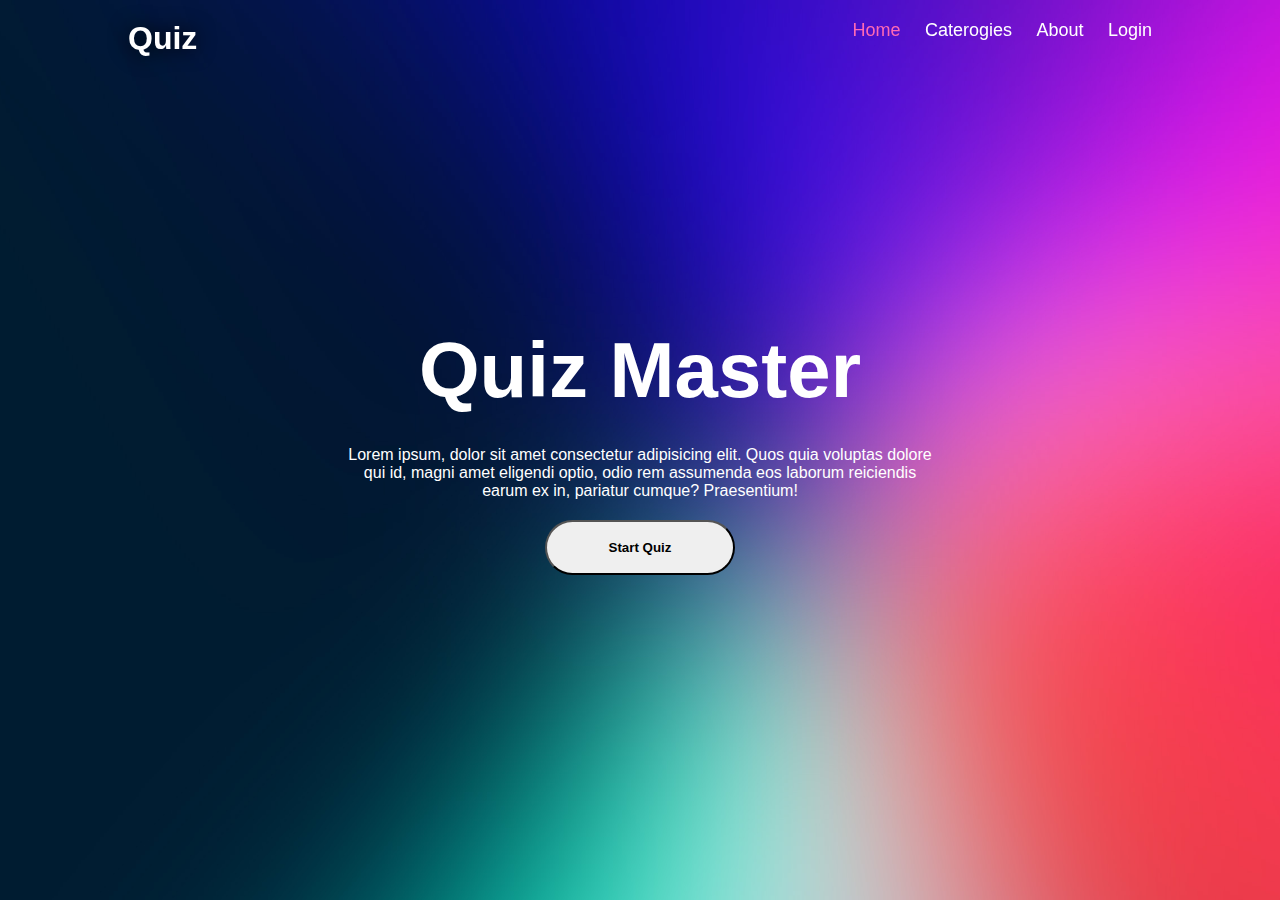
==== index.html @ 3edd4590 "home screen" ====
<!DOCTYPE html>
<html lang="en">
<head>
    <meta charset="UTF-8">
    <meta name="viewport" content="width=device-width, initial-scale=1.0">
    <title>Quiz-Master</title>
    <link rel="stylesheet" href="index.css">
</head>
<body>
    <main class="main">
        <header class="header">
            <a href="#" class="logo">Quiz</a>
            <nav class="navbar">
                <a href="#" class="active">Home</a>
                <a href="#">Caterogies</a>
                <a href="#">About</a>
                <a href="#">Login</a>
            </nav>
        </header>
        <section class="home">
        <div class="home-content">
            <h1 id="heading">Quiz Master</h1>
            <p id="details"> Lorem ipsum, dolor sit amet consectetur adipisicing elit. Quos quia voluptas dolore qui id, magni amet eligendi optio, odio rem assumenda eos laborum reiciendis earum ex in, pariatur cumque? Praesentium!</p>
            <button type="submit" class="button">Start Quiz</button>
        </div>
    </section>
    </main>
 
    
   
</body>
</html>
---- index.css ----
*{
    margin: 0;
    padding: 0;
    box-sizing: border-box;
    font-family: 'Trebuchet MS', 'Lucida Sans Unicode', 'Lucida Grande', 'Lucida Sans', Arial, sans-serif;
}

body{
    color: white;
}

.header{
    position: fixed;
    top: 0;
    left: 0;
    width: 100%;
    padding: 20px 10%;
    background: transparent;
    display: flex;
    justify-content: space-between;
    z-index: 100;

}

.logo{
    font-size: 32px;
    color: white;
    text-decoration: none;
    font-weight: 700;
    filter: drop-shadow(0px 0px 10px black);
    
}

.navbar a{
    color: white;
    text-decoration: none;
    display: inline-block;
    justify-content: space-between;
    font-size: 18px;
    font-weight: 80;
    margin-left: 20px;
    transition: transform 0.3s ease, color 0.3s ease;
}

.navbar a:hover,
.navbar a.active{
    color: hotpink;
}
.navbar a:hover{
    transform: scale(1.2);
}

.main{
    min-height: 100vh;
    background: url('background.jpg')no-repeat;
    background-size: cover;
    background-position: center;
}

.home{
    height: 100vh;
    width: 100%;
    display: flex;
    justify-content: center;
    align-items: center;
}
.home-content{
    
    max-width: 600px;
    display: flex;
    flex-direction: column;
    justify-items: center;
    align-items: center;
}

#heading{
    
    font-size: 78px;
     font-weight: 700;
     margin-bottom: 30px;

}

#details{
    margin-bottom: 20px;
    font-size: 16px;
    text-align: center;
}

.button{
    font-family: 'Trebuchet MS', 'Lucida Sans Unicode', 'Lucida Grande', 'Lucida Sans', Arial, sans-serif;
    font-weight: 600;
    width: 190px;
    height: 55px;
    border-radius: 40px;
    transition: transform 0.3s ease, color 0.3s ease;
    cursor: pointer;
    
}

.button:hover{
    color: rgb(48, 195, 206);
    transform: scale(1.2);
}
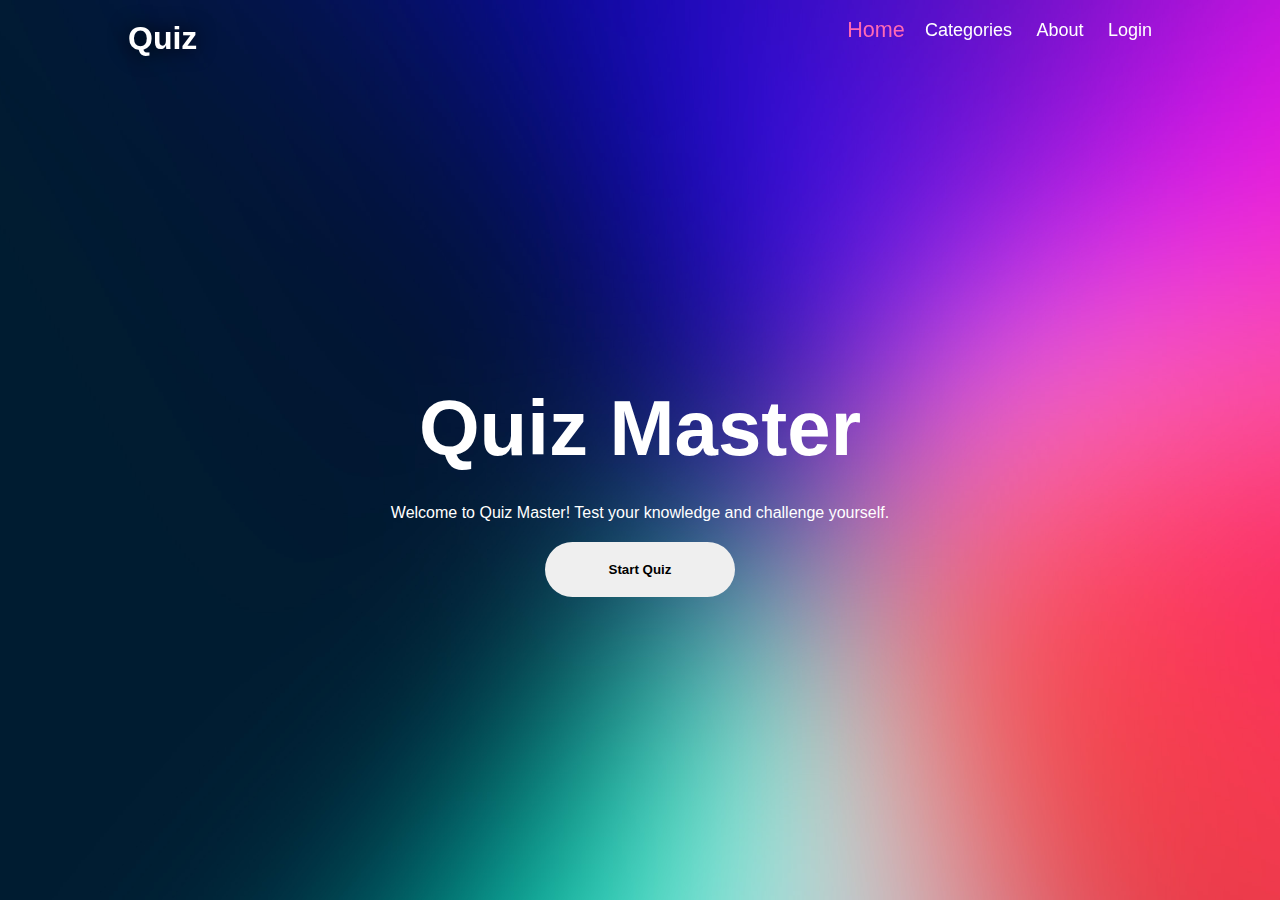
==== commit 733861e8: "ui" ====
--- a/index.html
+++ b/index.html
@@ -1,32 +1,43 @@
 <!DOCTYPE html>
 <html lang="en">
 <head>
-    <meta charset="UTF-8">
-    <meta name="viewport" content="width=device-width, initial-scale=1.0">
-    <title>Quiz-Master</title>
-    <link rel="stylesheet" href="index.css">
+  <meta charset="UTF-8" />
+  <meta name="viewport" content="width=device-width, initial-scale=1.0" />
+  <title>Quiz Master | Home</title>
+  <link rel="stylesheet" href="index.css" />
 </head>
 <body>
-    <main class="main">
-        <header class="header">
-            <a href="#" class="logo">Quiz</a>
-            <nav class="navbar">
-                <a href="#" class="active">Home</a>
-                <a href="#">Caterogies</a>
-                <a href="#">About</a>
-                <a href="#">Login</a>
-            </nav>
-        </header>
-        <section class="home">
-        <div class="home-content">
-            <h1 id="heading">Quiz Master</h1>
-            <p id="details"> Lorem ipsum, dolor sit amet consectetur adipisicing elit. Quos quia voluptas dolore qui id, magni amet eligendi optio, odio rem assumenda eos laborum reiciendis earum ex in, pariatur cumque? Praesentium!</p>
-            <button type="submit" class="button">Start Quiz</button>
-        </div>
+  <main class="main">
+    <header class="header">
+
+      <a href="index.html" class="logo">Quiz</a>
+      <nav class="navbar">
+        <a href="index.html" class="active">Home</a>
+        <a href="#">Categories</a>
+        <a href="#">About</a>
+        <a href="#">Login</a>
+      </nav>
+    </header>
+
+    <section class="home active">
+      <div class="home-content">
+        <h1 id="heading">Quiz Master</h1>
+        <p id="details">
+          Welcome to Quiz Master! Test your knowledge and challenge yourself.
+        </p>
+     
+        <button class="button" id="startQuiz">Start Quiz</button>
+      </div>
     </section>
-    </main>
- 
-    
-   
+  </main>
+
+  <script>
+    document.addEventListener("DOMContentLoaded", function () {
+      const startQuizButton = document.getElementById("startQuiz");
+      startQuizButton.addEventListener("click", () => {
+        window.location.href = "categories.html";
+      });
+    });
+  </script>
 </body>
-</html>+</html>
--- a/index.css
+++ b/index.css
@@ -1,15 +1,13 @@
-*{
+* {
     margin: 0;
     padding: 0;
     box-sizing: border-box;
     font-family: 'Trebuchet MS', 'Lucida Sans Unicode', 'Lucida Grande', 'Lucida Sans', Arial, sans-serif;
-}
-
-body{
-    color: white;
-}
-
-.header{
+  }
+  body {
+    color: white;
+  }
+  .header {
     position: fixed;
     top: 0;
     left: 0;
@@ -19,93 +17,250 @@
     display: flex;
     justify-content: space-between;
     z-index: 100;
-
-}
-
-.logo{
+  }
+  .logo {
     font-size: 32px;
     color: white;
     text-decoration: none;
     font-weight: 700;
     filter: drop-shadow(0px 0px 10px black);
-    
-}
-
-.navbar a{
+  }
+  .navbar a {
     color: white;
     text-decoration: none;
     display: inline-block;
-    justify-content: space-between;
     font-size: 18px;
-    font-weight: 80;
     margin-left: 20px;
     transition: transform 0.3s ease, color 0.3s ease;
-}
-
-.navbar a:hover,
-.navbar a.active{
+  }
+  .navbar a.active,
+  .navbar a:hover {
     color: hotpink;
-}
-.navbar a:hover{
     transform: scale(1.2);
-}
-
-.main{
+  }
+  .main {
     min-height: 100vh;
-    background: url('background.jpg')no-repeat;
+    background: url('background.jpg') no-repeat;
     background-size: cover;
     background-position: center;
-}
-
-.home{
-    height: 100vh;
+    padding-top: 80px;
+  }
+
+  .home,
+  .quiz-section,
+  .result-section {
+    height: calc(100vh - 80px);
     width: 100%;
-    display: flex;
-    justify-content: center;
-    align-items: center;
-}
-.home-content{
-    
+    display: none;
+    justify-content: center;
+    align-items: center;
+    position: relative;
+  }
+  .home.active,
+  .quiz-section.active,
+  .result-section.active {
+    display: flex;
+  }
+  .home-content {
     max-width: 600px;
     display: flex;
     flex-direction: column;
-    justify-items: center;
-    align-items: center;
-}
-
-#heading{
-    
+    align-items: center;
+    text-align: center;
+  }
+  #heading {
     font-size: 78px;
-     font-weight: 700;
-     margin-bottom: 30px;
-
-}
-
-#details{
+    font-weight: 700;
+    margin-bottom: 30px;
+  }
+  #details {
     margin-bottom: 20px;
     font-size: 16px;
-    text-align: center;
-}
-
-.button{
-    font-family: 'Trebuchet MS', 'Lucida Sans Unicode', 'Lucida Grande', 'Lucida Sans', Arial, sans-serif;
+  }
+  .button {
+    font-family: inherit;
     font-weight: 600;
     width: 190px;
     height: 55px;
     border-radius: 40px;
     transition: transform 0.3s ease, color 0.3s ease;
     cursor: pointer;
-    
-}
-
-.button:hover{
+    border: none;
+  }
+  .button:hover {
     color: rgb(48, 195, 206);
     transform: scale(1.2);
-}
-
-
-
-
-
-
-
+  }
+
+
+.quiz-container {
+    text-align: center;
+    padding: 2rem;
+    margin-top: 80px; 
+  }
+  .fade-in {
+    animation: fadeIn 2s ease;
+  }
+  @keyframes fadeIn {
+    from { opacity: 0; }
+    to { opacity: 1; }
+  }
+  .sub-text {
+    font-size: 1.2rem;
+    margin-bottom: 1.5rem;
+  }
+  .categories {
+    display: flex;
+    flex-wrap: wrap;
+    justify-content: center;
+    gap: 1.5rem;
+  }
+  .category-card {
+    background: rgba(0, 0, 0, 0.595);
+    padding: 1rem;
+    width: 150px;
+    border-radius: 10px;
+    cursor: pointer;
+    transition: transform 0.3s ease, background-color 0.3s ease;
+  }
+  .category-card:hover {
+    transform: scale(1.05);
+    background-color: #f0f0f0;
+  }
+  .category-icon {
+    font-size: 2.5rem;
+    margin-bottom: 0.5rem;
+  }
+  .back-btn {
+    margin-top: 2rem;
+  }
+  .btn {
+    padding: 0.5rem 1rem;
+    background: hotpink;
+    color: white;
+    border: none;
+    border-radius: 5px;
+    text-decoration: none;
+  }
+  
+
+  .popup-overlay {
+    display: none;
+    position: fixed;
+    top: 0;
+    left: 0;
+    width: 100%;
+    height: 100%;
+    background: rgba(0, 0, 0, 0.7);
+    justify-content: center;
+    align-items: center;
+    z-index: 1000;
+  }
+  .popup-content {
+    background: rgba(255, 255, 255, 0.9);
+    padding: 20px;
+    border-radius: 10px;
+    text-align: center;
+    width: 90%;
+    max-width: 500px;
+    color: black;
+  }
+  .popup-content h2 {
+    margin-bottom: 20px;
+    font-size: 52px;
+    color: blueviolet;
+  }
+  .popup-content ol {
+    list-style-type: decimal;
+    padding: 10px;
+  }
+  .popup-content ol li {
+    font-size: 18px;
+    margin-bottom: 10px;
+  }
+  .popup-buttons {
+    display: flex;
+    justify-content: space-between;
+    margin-top: 20px;
+  }
+  .popup-button {
+    font-family: inherit;
+    font-weight: 600;
+    width: 45%;
+    height: 40px;
+    border-radius: 20px;
+    border: none;
+    cursor: pointer;
+    transition: background-color 0.3s ease;
+  }
+  .popup-button:hover {
+    background-color: hotpink;
+    color: white;
+  }
+  
+
+  
+  .quiz-box {
+    background: rgba(255, 255, 255, 0.9);
+    padding: 2rem;
+    border-radius: 10px;
+    width: 90%;
+    max-width: 600px;
+    color: black;
+  }
+  .question-text {
+    font-size: 1.5rem;
+    margin-bottom: 1.5rem;
+    text-align: center;
+  }
+  .option-list {
+    display: flex;
+    flex-direction: column;
+    gap: 1rem;
+  }
+  .option-item {
+    background: white;
+    color: black;
+    border: 2px solid hotpink;
+    padding: 1rem;
+    border-radius: 20px;
+    cursor: pointer;
+    transition: all 0.3s ease;
+  }
+  .option-item:hover {
+    background: hotpink;
+    color: white;
+    transform: scale(1.02);
+  }
+  .quiz-footer {
+    margin-top: 2rem;
+    display: flex;
+    justify-content: space-between;
+    align-items: center;
+  }
+  .question-progress {
+    font-size: 1rem;
+    color: #666;
+  }
+  .result-box {
+    background: rgba(255, 255, 255, 0.9);
+    padding: 2rem;
+    border-radius: 10px;
+    text-align: center;
+    width: 90%;
+    max-width: 500px;
+    color: black;
+  }
+  .score-text {
+    font-size: 1.5rem;
+    margin: 2rem 0;
+  }
+
+  .result-buttons {
+    display: flex;
+    justify-content: center;
+    gap: 20px;
+    margin-top: 1rem;
+  }
+  
+  